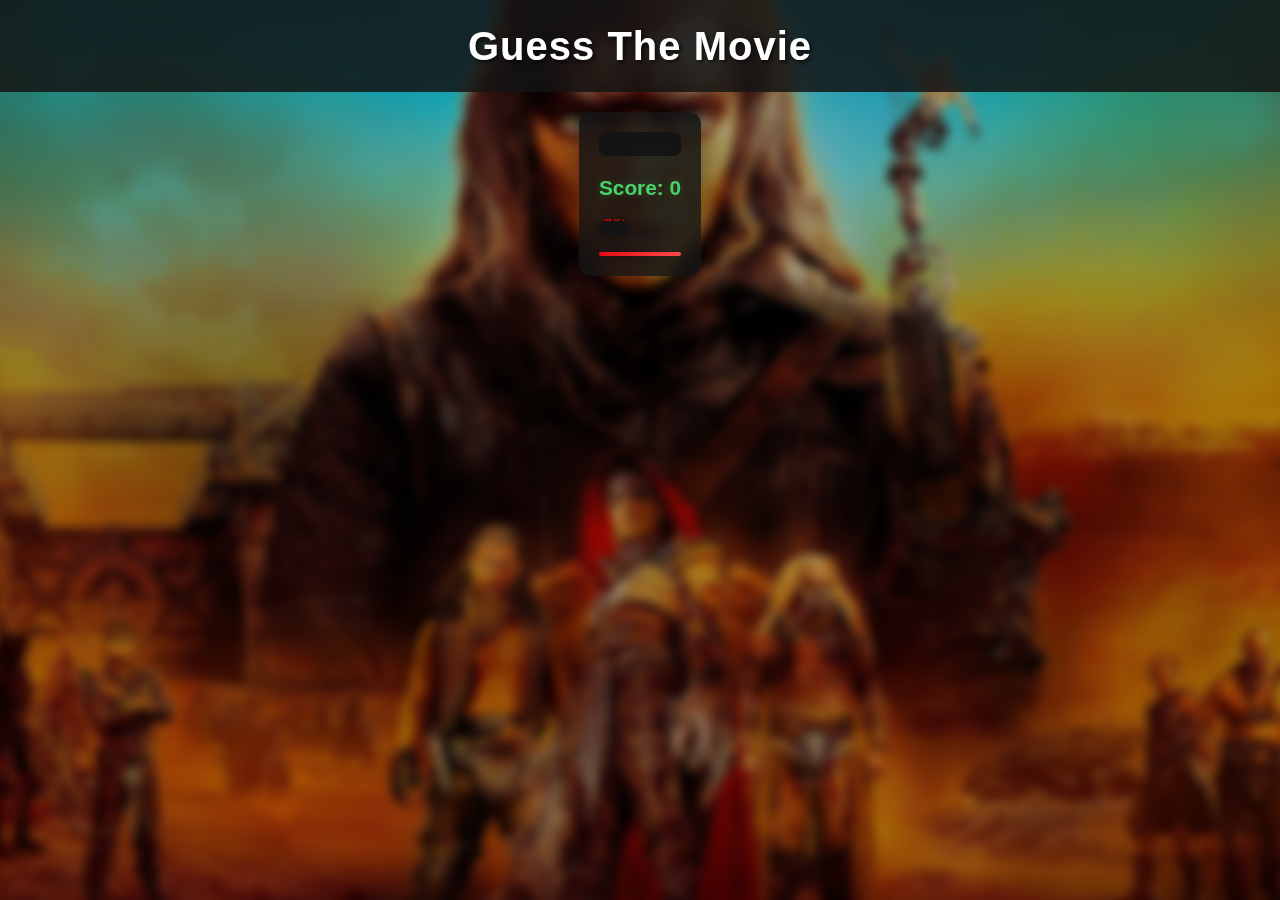
==== src/client/index.html @ e45967ca "Initial commit: Project setup with Obsidian structure" ====
<!DOCTYPE html>
<html lang="nl">
<head>
    <meta charset="UTF-8">
    <meta name="viewport" content="width=device-width, initial-scale=1.0">
    <title>Guess The Movie</title>
    <link rel="stylesheet" href="css/styles.css">
    <link rel="icon" type="image/png" href="[data-uri]">
</head>
<body>
    <div class="header-area">
        <h1>Guess The Movie</h1>
    </div>
    <div class="container">
        <div class="progress-counter"></div>
        <div class="score-display">Score: 0</div>
        <div class="game-container">
            <div class="movie-image">
                <img style="display: none;">
                <div class="loading">Loading...</div>
            </div>
            <div class="options-container"></div>
        </div>
        <div class="timer-container">
            <div class="timer-bar"></div>
        </div>
    </div>
    <script src="js/config.js"></script>
    <script src="js/moviedb.js"></script>
    <script src="js/script.js"></script>
</body>
</html>
---- src/client/css/styles.css ----
:root {
    --primary-bg: #141414;
    --secondary-bg: #181818;
    --accent-color: #E50914;
    --text-primary: #FFFFFF;
    --text-secondary: #B3B3B3;
    --success-color: #46D369;
    --error-color: #E50914;
    --button-hover: #2F2F2F;
    --button-active: #E50914;
    --button-focus: rgba(229, 9, 20, 0.5);
    --overlay-bg: rgba(20, 20, 20, 0.7);
    --netflix-gradient: linear-gradient(to bottom, rgba(20, 20, 20, 0) 0%, rgba(20, 20, 20, 0.8) 50%, var(--primary-bg) 100%);
}

* {
    margin: 0;
    padding: 0;
    box-sizing: border-box;
}

body {
    font-family: 'Netflix Sans', 'Helvetica Neue', Helvetica, Arial, sans-serif;
    background-color: var(--primary-bg);
    color: var(--text-primary);
    min-height: 100vh;
    display: flex;
    flex-direction: column;
    line-height: 1.5;
    -webkit-font-smoothing: antialiased;
    margin: 0;
    padding: 0;
    position: relative;
}

body::before {
    content: '';
    position: fixed;
    top: 0;
    left: 0;
    right: 0;
    bottom: 0;
    background-image: url('../../../data/movies/Furiosa_A_Mad_Max_Saga_2024.jpg');
    background-size: cover;
    background-position: center;
    background-repeat: no-repeat;
    filter: blur(5px) brightness(0.7);
    transform: scale(1.1);
    z-index: 0;
}

.header-area {
    position: relative;
    z-index: 1;
    padding: 1rem;
    text-align: center;
    background: rgba(20, 20, 20, 0.85);
    backdrop-filter: blur(5px);
    -webkit-backdrop-filter: blur(5px);
}

h1 {
    font-size: 2.5rem;
    margin: 0;
    font-weight: 700;
    letter-spacing: 1px;
    text-shadow: 2px 2px 4px rgba(0, 0, 0, 0.7);
    color: white;
    -webkit-text-fill-color: white;
}

.container {
    position: relative;
    z-index: 1;
    max-width: 1200px;
    margin: 20px auto;
    padding: 20px;
    background: rgba(20, 20, 20, 0.85);
    border-radius: 12px;
    backdrop-filter: blur(5px);
    -webkit-backdrop-filter: blur(5px);
    box-shadow: 0 0 40px rgba(0, 0, 0, 0.5);
}

.game-area {
    background: rgba(20, 20, 20, 0.7);
    border-radius: 8px;
    padding: 20px;
    box-shadow: 0 4px 20px rgba(0, 0, 0, 0.3);
    backdrop-filter: blur(10px);
    -webkit-backdrop-filter: blur(10px);
    position: relative;
    overflow: hidden;
}

.game-area::before {
    content: '';
    position: absolute;
    top: 0;
    left: 0;
    right: 0;
    bottom: 0;
    background: var(--netflix-gradient);
    pointer-events: none;
    opacity: 0.5;
}

.progress-counter {
    display: flex;
    justify-content: space-between;
    align-items: center;
    margin-bottom: 1rem;
    padding: 12px 16px;
    background: rgba(20, 20, 20, 0.85);
    border-radius: 8px;
    backdrop-filter: blur(5px);
    -webkit-backdrop-filter: blur(5px);
    position: relative;
    z-index: 1;
}

.progress-text {
    font-size: 1.1rem;
    color: var(--text-primary);
    font-weight: 500;
    text-shadow: 1px 1px 2px rgba(0, 0, 0, 0.5);
}

.wrong-count {
    font-size: 0.9rem;
    color: var(--text-secondary);
    padding: 6px 14px;
    border-radius: 4px;
    background: var(--overlay-bg);
    backdrop-filter: blur(5px);
    transition: all 0.3s ease;
    text-shadow: 1px 1px 2px rgba(0, 0, 0, 0.5);
}

.wrong-count.has-errors {
    color: var(--error-color);
    background: rgba(229, 9, 20, 0.15);
    box-shadow: 0 0 10px rgba(229, 9, 20, 0.3);
}

.score-display {
    font-size: 1.3rem;
    text-align: right;
    margin-bottom: 1rem;
    color: var(--success-color);
    font-weight: 600;
    text-shadow: 0 0 10px rgba(70, 211, 105, 0.3);
    position: relative;
    z-index: 1;
}

.game-container {
    display: grid;
    grid-template-columns: 1fr 1fr;
    gap: 24px;
    margin-bottom: 1rem;
    position: relative;
    z-index: 1;
}

.movie-image {
    position: relative;
    width: 100%;
    aspect-ratio: 16/9;
    background: var(--primary-bg);
    border-radius: 8px;
    overflow: hidden;
    box-shadow: 0 4px 20px rgba(0, 0, 0, 0.4);
}

.movie-image::after {
    content: '';
    position: absolute;
    top: 0;
    left: 0;
    right: 0;
    bottom: 0;
    background: var(--netflix-gradient);
    opacity: 0;
    transition: opacity 0.3s ease;
}

.movie-image:hover::after {
    opacity: 1;
}

.movie-image img {
    width: 100%;
    height: 100%;
    object-fit: cover;
    transition: transform 0.5s cubic-bezier(0.2, 0.8, 0.2, 1);
}

.movie-image:hover img {
    transform: scale(1.08);
}

.loading {
    position: absolute;
    top: 50%;
    left: 50%;
    transform: translate(-50%, -50%);
    color: var(--text-secondary);
    display: flex;
    flex-direction: column;
    align-items: center;
    gap: 10px;
    z-index: 2;
}

.loading::after {
    content: '';
    width: 30px;
    height: 30px;
    border: 3px solid var(--text-secondary);
    border-top-color: var(--accent-color);
    border-radius: 50%;
    animation: loading-spinner 1s linear infinite;
}

@keyframes loading-spinner {
    to {
        transform: rotate(360deg);
    }
}

.options-container {
    display: flex;
    flex-direction: column;
    gap: 12px;
}

.option-btn {
    background: rgba(20, 20, 20, 0.85);
    border: 1px solid rgba(255, 255, 255, 0.1);
    color: var(--text-primary);
    padding: 16px 24px;
    border-radius: 8px;
    cursor: pointer;
    font-size: 1.1rem;
    font-weight: 500;
    transition: all 0.3s cubic-bezier(0.2, 0.8, 0.2, 1);
    text-align: left;
    position: relative;
    overflow: hidden;
    backdrop-filter: blur(5px);
    -webkit-backdrop-filter: blur(5px);
}

.option-btn::before {
    content: '';
    position: absolute;
    top: 0;
    left: 0;
    right: 0;
    bottom: 0;
    background: linear-gradient(to right, transparent, rgba(255, 255, 255, 0.1));
    transform: translateX(-100%);
    transition: transform 0.3s ease;
}

.option-btn:hover::before {
    transform: translateX(0);
}

.option-btn:hover {
    background: rgba(40, 40, 40, 0.95);
    transform: translateY(-2px);
    box-shadow: 0 4px 12px rgba(0, 0, 0, 0.3);
    border: 1px solid rgba(255, 255, 255, 0.2);
}

.option-btn:focus {
    outline: none;
    box-shadow: 0 0 0 3px var(--button-focus);
}

.option-btn:active {
    transform: translateY(1px) scale(0.98);
}

.option-btn:disabled {
    opacity: 0.6;
    cursor: not-allowed;
    transform: none;
    box-shadow: none;
}

.timer-container {
    width: 100%;
    height: 4px;
    background: var(--overlay-bg);
    border-radius: 2px;
    overflow: hidden;
    margin-top: 1rem;
    position: relative;
    z-index: 1;
}

.timer-bar {
    height: 100%;
    background: linear-gradient(to right, var(--accent-color), #FF4B4B);
    transition: width 0.1s linear, background 0.3s ease;
    box-shadow: 0 0 10px rgba(229, 9, 20, 0.5);
}

.splash-screen {
    position: fixed;
    top: 0;
    left: 0;
    right: 0;
    bottom: 0;
    background: var(--overlay-bg);
    display: flex;
    justify-content: center;
    align-items: center;
    z-index: 1000;
    backdrop-filter: blur(10px);
}

.splash-content {
    background: var(--secondary-bg);
    padding: 36px;
    border-radius: 12px;
    text-align: center;
    max-width: 450px;
    width: 90%;
    box-shadow: 0 8px 32px rgba(0, 0, 0, 0.5);
    transform: translateY(0);
    animation: splash-appear 0.5s cubic-bezier(0.2, 0.8, 0.2, 1);
    position: relative;
    overflow: hidden;
}

.splash-content::before {
    content: '';
    position: absolute;
    top: 0;
    left: 0;
    right: 0;
    bottom: 0;
    background: var(--netflix-gradient);
    opacity: 0.5;
    pointer-events: none;
}

@keyframes splash-appear {
    from {
        opacity: 0;
        transform: translateY(20px);
    }
    to {
        opacity: 1;
        transform: translateY(0);
    }
}

.splash-content h2 {
    font-size: 2rem;
    margin-bottom: 1.5rem;
    background: linear-gradient(to right, var(--text-primary), var(--text-secondary));
    -webkit-background-clip: text;
    -webkit-text-fill-color: transparent;
    position: relative;
}

.splash-content p {
    margin: 0.8rem 0;
    color: var(--text-secondary);
    font-size: 1.1rem;
    position: relative;
}

.splash-content .bonus {
    color: var(--success-color);
    font-size: 1.4rem;
    margin-top: 1.5rem;
    font-weight: 600;
    text-shadow: 0 0 10px rgba(70, 211, 105, 0.3);
    position: relative;
}

.game-over {
    text-align: center;
    padding: 48px;
    background: var(--secondary-bg);
    border-radius: 12px;
    box-shadow: 0 8px 32px rgba(0, 0, 0, 0.5);
    animation: game-over-appear 0.8s cubic-bezier(0.2, 0.8, 0.2, 1);
    position: relative;
    overflow: hidden;
}

.game-over::before {
    content: '';
    position: absolute;
    top: 0;
    left: 0;
    right: 0;
    bottom: 0;
    background: var(--netflix-gradient);
    opacity: 0.5;
    pointer-events: none;
}

@keyframes game-over-appear {
    from {
        opacity: 0;
        transform: scale(0.9);
    }
    to {
        opacity: 1;
        transform: scale(1);
    }
}

.game-over h2 {
    font-size: 3rem;
    margin-bottom: 1.5rem;
    color: var(--accent-color);
    text-shadow: 0 0 20px rgba(229, 9, 20, 0.4);
    position: relative;
}

.game-over p {
    font-size: 1.6rem;
    margin-bottom: 2.5rem;
    color: var(--text-secondary);
    position: relative;
}

.game-over button {
    background: var(--accent-color);
    color: var(--text-primary);
    border: none;
    padding: 16px 36px;
    border-radius: 8px;
    font-size: 1.2rem;
    font-weight: 600;
    cursor: pointer;
    transition: all 0.3s cubic-bezier(0.2, 0.8, 0.2, 1);
    text-transform: uppercase;
    letter-spacing: 1px;
    position: relative;
    overflow: hidden;
}

.game-over button::before {
    content: '';
    position: absolute;
    top: 0;
    left: 0;
    right: 0;
    bottom: 0;
    background: linear-gradient(to right, transparent, rgba(255, 255, 255, 0.2));
    transform: translateX(-100%);
    transition: transform 0.3s ease;
}

.game-over button:hover::before {
    transform: translateX(0);
}

.game-over button:hover {
    transform: translateY(-3px);
    box-shadow: 0 8px 24px rgba(229, 9, 20, 0.4);
    background: linear-gradient(to right, var(--accent-color), #FF4B4B);
}

.game-over button:active {
    transform: translateY(-1px);
}

@media (max-width: 768px) {
    .game-container {
        grid-template-columns: 1fr;
    }
    
    .container {
        padding: 12px;
    }
    
    h1 {
        font-size: 2rem;
    }
    
    .game-over h2 {
        font-size: 2.5rem;
    }
    
    .game-over p {
        font-size: 1.4rem;
    }
    
    .splash-content {
        padding: 24px;
    }
    
    .option-btn {
        padding: 14px 20px;
        font-size: 1rem;
    }
}
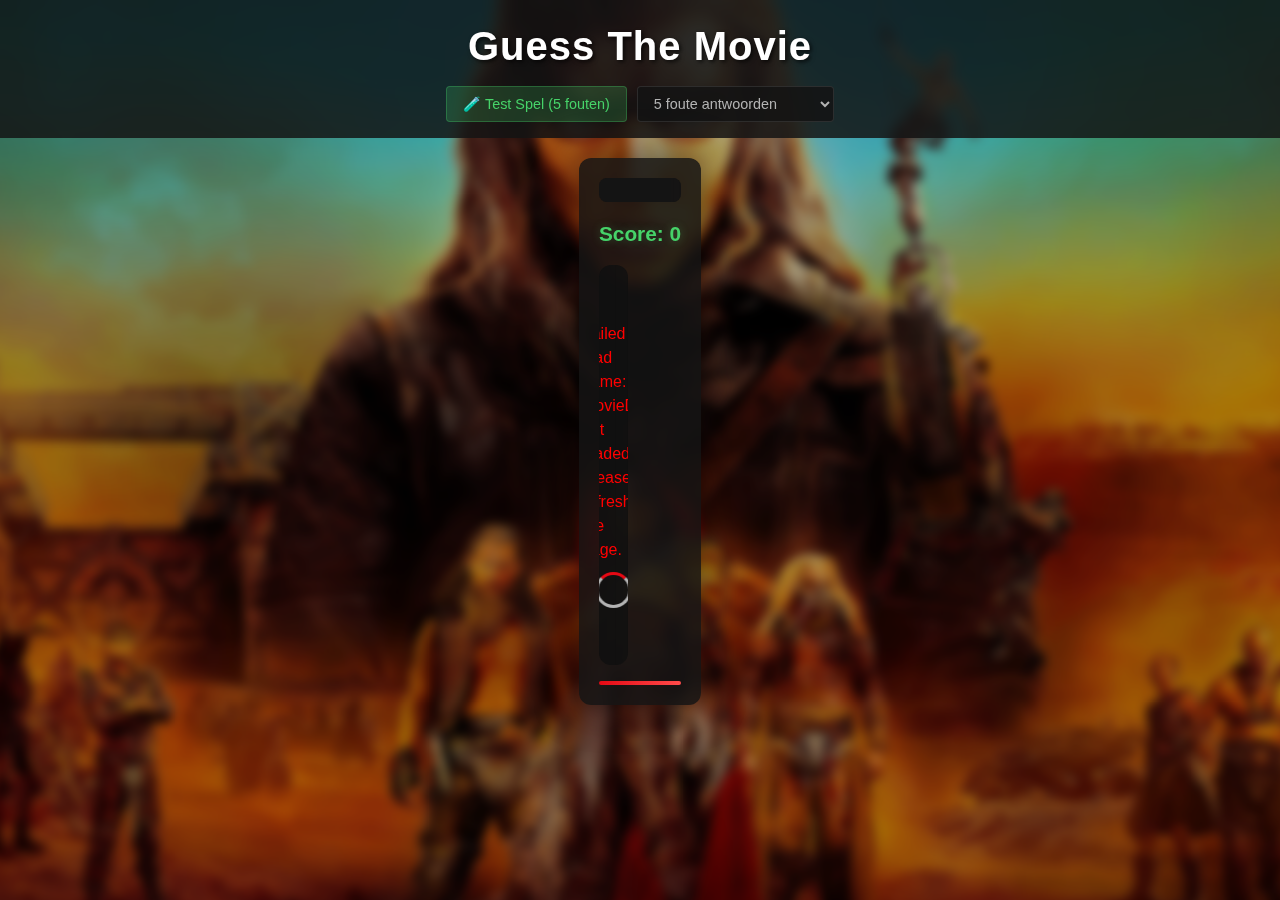
==== commit 3e84f9ff: "feat: Image optimalisatie en test interface - Toegevoegd ImageManager voor caching en preloading - I" ====
--- a/src/client/index.html
+++ b/src/client/index.html
@@ -6,17 +6,28 @@
     <title>Guess The Movie</title>
     <link rel="stylesheet" href="css/styles.css">
     <link rel="icon" type="image/png" href="[data-uri]">
+    <!-- Preload kritieke afbeeldingen -->
+    <link rel="preload" as="image" href="css/loading-spinner.gif">
 </head>
 <body>
     <div class="header-area">
         <h1>Guess The Movie</h1>
+        <div class="test-controls">
+            <button id="runTest" class="test-button" onclick="runGameTest(5)">🧪 Test Spel (5 fouten)</button>
+            <select id="wrongAnswers" onchange="document.getElementById('runTest').onclick = () => runGameTest(Number(this.value))">
+                <option value="5">5 foute antwoorden</option>
+                <option value="10">10 foute antwoorden</option>
+                <option value="15">15 foute antwoorden</option>
+                <option value="0">Geen foute antwoorden</option>
+            </select>
+        </div>
     </div>
     <div class="container">
         <div class="progress-counter"></div>
         <div class="score-display">Score: 0</div>
         <div class="game-container">
             <div class="movie-image">
-                <img style="display: none;">
+                <img style="display: none;" loading="lazy">
                 <div class="loading">Loading...</div>
             </div>
             <div class="options-container"></div>
@@ -26,6 +37,7 @@
         </div>
     </div>
     <script src="js/config.js"></script>
+    <script src="js/imageManager.js"></script>
     <script src="js/moviedb.js"></script>
     <script src="js/script.js"></script>
 </body>
--- a/src/client/css/styles.css
+++ b/src/client/css/styles.css
@@ -166,11 +166,12 @@
 .movie-image {
     position: relative;
     width: 100%;
-    aspect-ratio: 16/9;
-    background: var(--primary-bg);
-    border-radius: 8px;
-    overflow: hidden;
-    box-shadow: 0 4px 20px rgba(0, 0, 0, 0.4);
+    height: 400px;
+    border-radius: 12px;
+    overflow: hidden;
+    background: rgba(0, 0, 0, 0.2);
+    backdrop-filter: blur(10px);
+    -webkit-backdrop-filter: blur(10px);
 }
 
 .movie-image::after {
@@ -194,6 +195,19 @@
     height: 100%;
     object-fit: cover;
     transition: transform 0.5s cubic-bezier(0.2, 0.8, 0.2, 1);
+    will-change: transform;
+    backface-visibility: hidden;
+    transform: translateZ(0);
+    -webkit-font-smoothing: subpixel-antialiased;
+}
+
+.movie-image img[loading="lazy"] {
+    opacity: 0;
+    transition: opacity 0.3s ease-in-out;
+}
+
+.movie-image img:not([loading]) {
+    opacity: 1;
 }
 
 .movie-image:hover img {
@@ -221,18 +235,38 @@
     border-top-color: var(--accent-color);
     border-radius: 50%;
     animation: loading-spinner 1s linear infinite;
+    will-change: transform;
 }
 
 @keyframes loading-spinner {
     to {
         transform: rotate(360deg);
     }
+}
+
+.loading.error {
+    color: var(--error-color);
+}
+
+.loading.error::after {
+    border-color: var(--error-color);
+    border-top-color: var(--accent-color);
+    animation: none;
+    transform: rotate(45deg);
 }
 
 .options-container {
     display: flex;
     flex-direction: column;
     gap: 12px;
+    opacity: 0;
+    transform: translateY(20px);
+    transition: all 0.3s ease-out;
+}
+
+.options-container.visible {
+    opacity: 1;
+    transform: translateY(0);
 }
 
 .option-btn {
@@ -506,3 +540,45 @@
         font-size: 1rem;
     }
 }
+
+.test-controls {
+    display: flex;
+    gap: 10px;
+    justify-content: center;
+    margin-top: 10px;
+}
+
+.test-button {
+    background: rgba(70, 211, 105, 0.2);
+    border: 1px solid rgba(70, 211, 105, 0.3);
+    color: var(--success-color);
+    padding: 8px 16px;
+    border-radius: 4px;
+    cursor: pointer;
+    font-size: 0.9rem;
+    transition: all 0.3s ease;
+}
+
+.test-button:hover {
+    background: rgba(70, 211, 105, 0.3);
+    transform: translateY(-1px);
+}
+
+.test-controls select {
+    background: rgba(20, 20, 20, 0.85);
+    border: 1px solid rgba(255, 255, 255, 0.1);
+    color: var(--text-secondary);
+    padding: 8px 12px;
+    border-radius: 4px;
+    font-size: 0.9rem;
+    cursor: pointer;
+}
+
+.test-controls select:hover {
+    border-color: rgba(255, 255, 255, 0.2);
+}
+
+.test-controls select:focus {
+    outline: none;
+    border-color: var(--accent-color);
+}
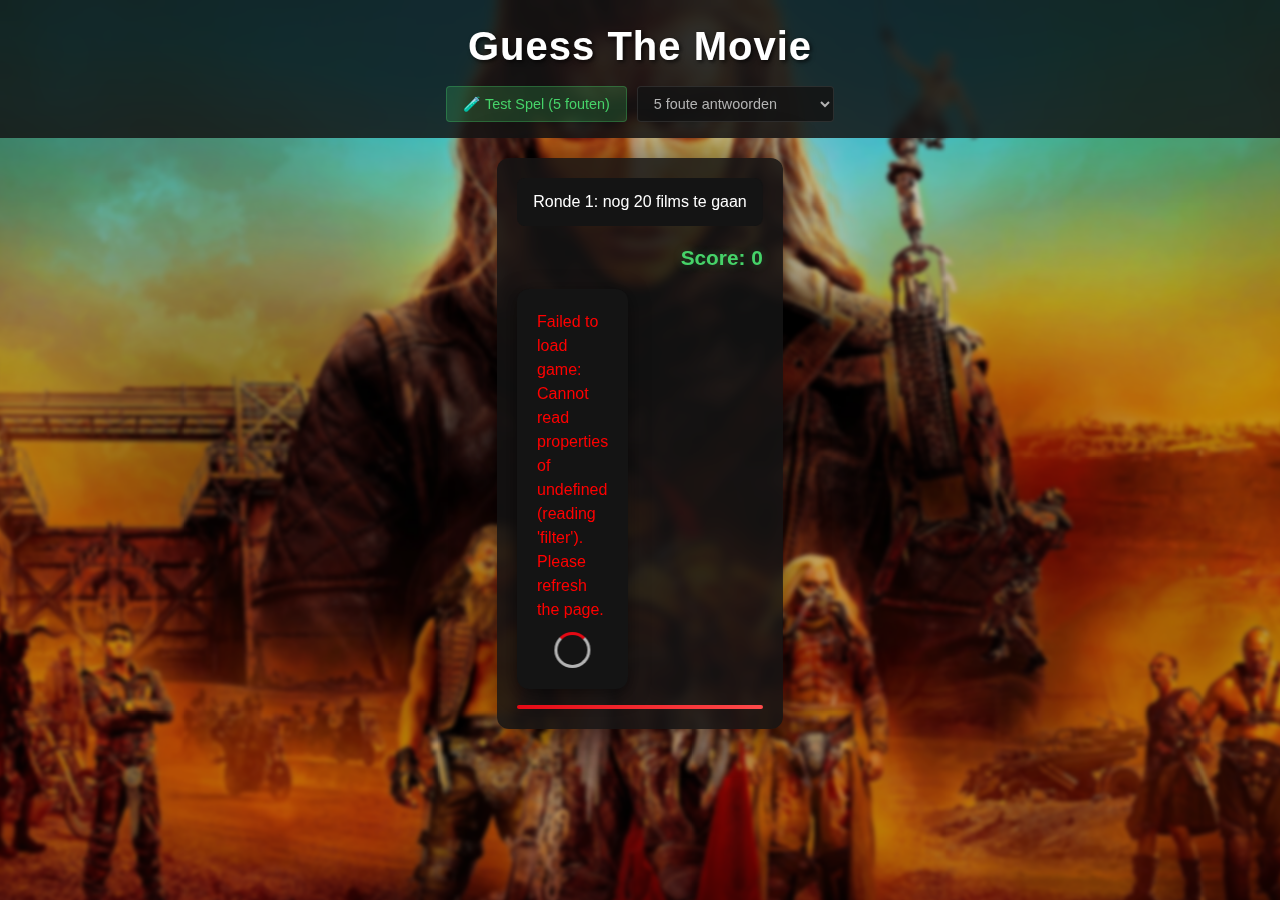
==== commit 5d720772: "Performance verbeteringen en ronde 1 logica - Implementatie van ronde 1 logica voor alle 20 films - " ====
--- a/src/client/index.html
+++ b/src/client/index.html
@@ -6,8 +6,6 @@
     <title>Guess The Movie</title>
     <link rel="stylesheet" href="css/styles.css">
     <link rel="icon" type="image/png" href="[data-uri]">
-    <!-- Preload kritieke afbeeldingen -->
-    <link rel="preload" as="image" href="css/loading-spinner.gif">
 </head>
 <body>
     <div class="header-area">
@@ -38,7 +36,7 @@
     </div>
     <script src="js/config.js"></script>
     <script src="js/imageManager.js"></script>
-    <script src="js/moviedb.js"></script>
+    <script src="js/movieDb.js"></script>
     <script src="js/script.js"></script>
 </body>
 </html>
--- a/src/client/css/styles.css
+++ b/src/client/css/styles.css
@@ -44,7 +44,7 @@
     background-size: cover;
     background-position: center;
     background-repeat: no-repeat;
-    filter: blur(5px) brightness(0.7);
+    filter: blur(2px) brightness(0.8);
     transform: scale(1.1);
     z-index: 0;
 }
@@ -161,6 +161,8 @@
     margin-bottom: 1rem;
     position: relative;
     z-index: 1;
+    align-items: start;
+    min-height: 400px;
 }
 
 .movie-image {
@@ -169,49 +171,16 @@
     height: 400px;
     border-radius: 12px;
     overflow: hidden;
-    background: rgba(0, 0, 0, 0.2);
-    backdrop-filter: blur(10px);
-    -webkit-backdrop-filter: blur(10px);
-}
-
-.movie-image::after {
-    content: '';
-    position: absolute;
-    top: 0;
-    left: 0;
-    right: 0;
-    bottom: 0;
-    background: var(--netflix-gradient);
-    opacity: 0;
-    transition: opacity 0.3s ease;
-}
-
-.movie-image:hover::after {
-    opacity: 1;
+    background: var(--primary-bg);
+    box-shadow: 0 4px 20px rgba(0, 0, 0, 0.5);
 }
 
 .movie-image img {
     width: 100%;
     height: 100%;
-    object-fit: cover;
-    transition: transform 0.5s cubic-bezier(0.2, 0.8, 0.2, 1);
-    will-change: transform;
-    backface-visibility: hidden;
-    transform: translateZ(0);
-    -webkit-font-smoothing: subpixel-antialiased;
-}
-
-.movie-image img[loading="lazy"] {
-    opacity: 0;
-    transition: opacity 0.3s ease-in-out;
-}
-
-.movie-image img:not([loading]) {
+    object-fit: contain;
     opacity: 1;
-}
-
-.movie-image:hover img {
-    transform: scale(1.08);
+    background: transparent;
 }
 
 .loading {
@@ -259,63 +228,33 @@
     display: flex;
     flex-direction: column;
     gap: 12px;
-    opacity: 0;
-    transform: translateY(20px);
-    transition: all 0.3s ease-out;
-}
-
-.options-container.visible {
     opacity: 1;
-    transform: translateY(0);
+    width: 100%;
+    max-width: 600px;
+    margin: 0 auto;
 }
 
 .option-btn {
-    background: rgba(20, 20, 20, 0.85);
-    border: 1px solid rgba(255, 255, 255, 0.1);
-    color: var(--text-primary);
-    padding: 16px 24px;
+    background-color: rgba(20, 20, 20, 0.8);
+    color: #ffffff;
+    border: 2px solid rgba(255, 255, 255, 0.1);
+    padding: 12px 24px;
     border-radius: 8px;
     cursor: pointer;
-    font-size: 1.1rem;
-    font-weight: 500;
-    transition: all 0.3s cubic-bezier(0.2, 0.8, 0.2, 1);
-    text-align: left;
-    position: relative;
-    overflow: hidden;
-    backdrop-filter: blur(5px);
-    -webkit-backdrop-filter: blur(5px);
-}
-
-.option-btn::before {
-    content: '';
-    position: absolute;
-    top: 0;
-    left: 0;
-    right: 0;
-    bottom: 0;
-    background: linear-gradient(to right, transparent, rgba(255, 255, 255, 0.1));
-    transform: translateX(-100%);
-    transition: transform 0.3s ease;
-}
-
-.option-btn:hover::before {
-    transform: translateX(0);
+    font-size: 16px;
+    transition: all 0.2s ease;
+    text-align: center;
+    width: 100%;
 }
 
 .option-btn:hover {
-    background: rgba(40, 40, 40, 0.95);
+    background-color: rgba(40, 40, 40, 0.9);
+    border-color: rgba(255, 255, 255, 0.3);
     transform: translateY(-2px);
-    box-shadow: 0 4px 12px rgba(0, 0, 0, 0.3);
-    border: 1px solid rgba(255, 255, 255, 0.2);
-}
-
-.option-btn:focus {
-    outline: none;
-    box-shadow: 0 0 0 3px var(--button-focus);
 }
 
 .option-btn:active {
-    transform: translateY(1px) scale(0.98);
+    transform: translateY(0);
 }
 
 .option-btn:disabled {
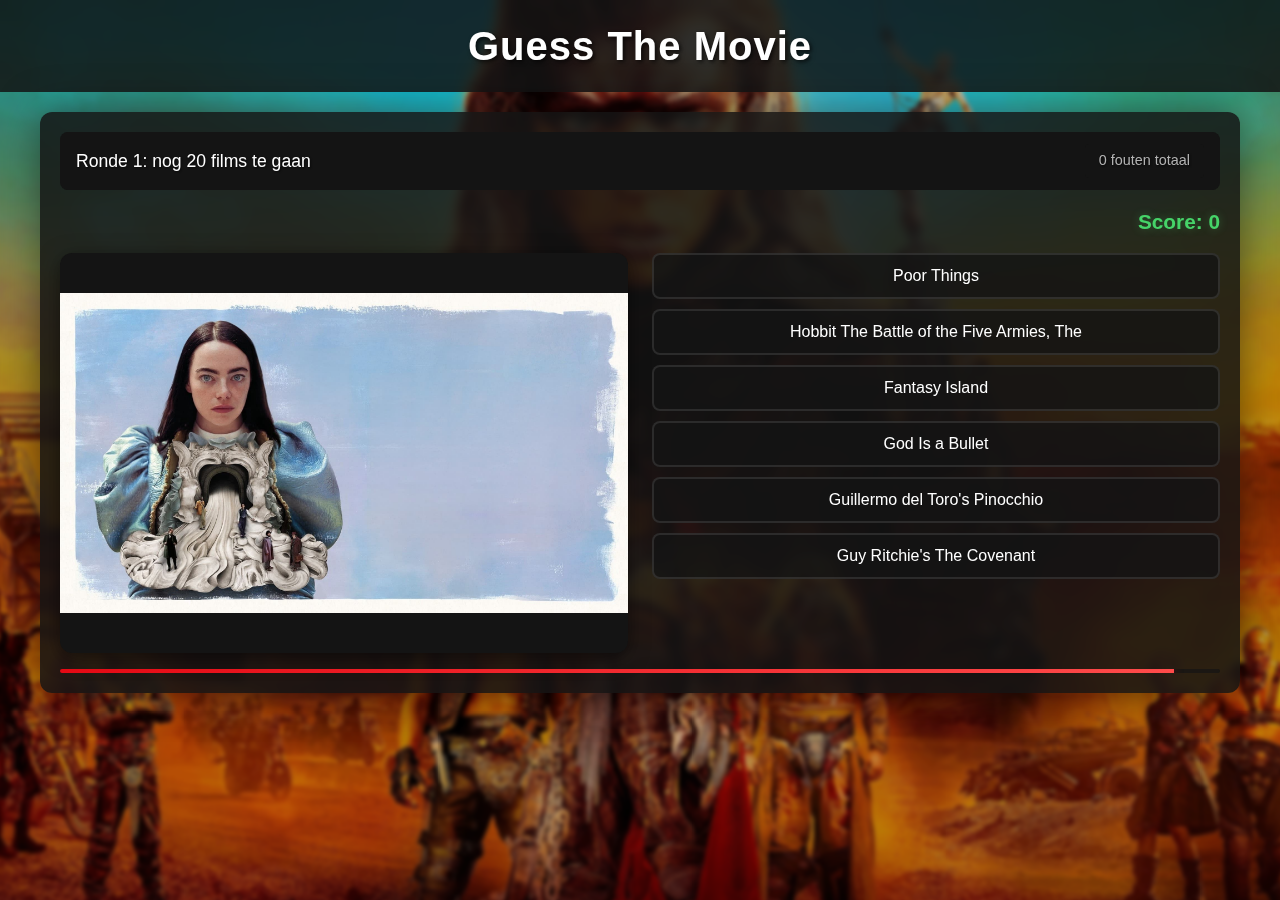
==== commit 11949454: "Productie versie: Test mode verwijderd en gameplay geoptimaliseerd - Test mode functies verwijderd u" ====
--- a/src/client/index.html
+++ b/src/client/index.html
@@ -10,15 +10,6 @@
 <body>
     <div class="header-area">
         <h1>Guess The Movie</h1>
-        <div class="test-controls">
-            <button id="runTest" class="test-button" onclick="runGameTest(5)">🧪 Test Spel (5 fouten)</button>
-            <select id="wrongAnswers" onchange="document.getElementById('runTest').onclick = () => runGameTest(Number(this.value))">
-                <option value="5">5 foute antwoorden</option>
-                <option value="10">10 foute antwoorden</option>
-                <option value="15">15 foute antwoorden</option>
-                <option value="0">Geen foute antwoorden</option>
-            </select>
-        </div>
     </div>
     <div class="container">
         <div class="progress-counter"></div>
--- a/src/client/css/styles.css
+++ b/src/client/css/styles.css
@@ -479,45 +479,3 @@
         font-size: 1rem;
     }
 }
-
-.test-controls {
-    display: flex;
-    gap: 10px;
-    justify-content: center;
-    margin-top: 10px;
-}
-
-.test-button {
-    background: rgba(70, 211, 105, 0.2);
-    border: 1px solid rgba(70, 211, 105, 0.3);
-    color: var(--success-color);
-    padding: 8px 16px;
-    border-radius: 4px;
-    cursor: pointer;
-    font-size: 0.9rem;
-    transition: all 0.3s ease;
-}
-
-.test-button:hover {
-    background: rgba(70, 211, 105, 0.3);
-    transform: translateY(-1px);
-}
-
-.test-controls select {
-    background: rgba(20, 20, 20, 0.85);
-    border: 1px solid rgba(255, 255, 255, 0.1);
-    color: var(--text-secondary);
-    padding: 8px 12px;
-    border-radius: 4px;
-    font-size: 0.9rem;
-    cursor: pointer;
-}
-
-.test-controls select:hover {
-    border-color: rgba(255, 255, 255, 0.2);
-}
-
-.test-controls select:focus {
-    outline: none;
-    border-color: var(--accent-color);
-}
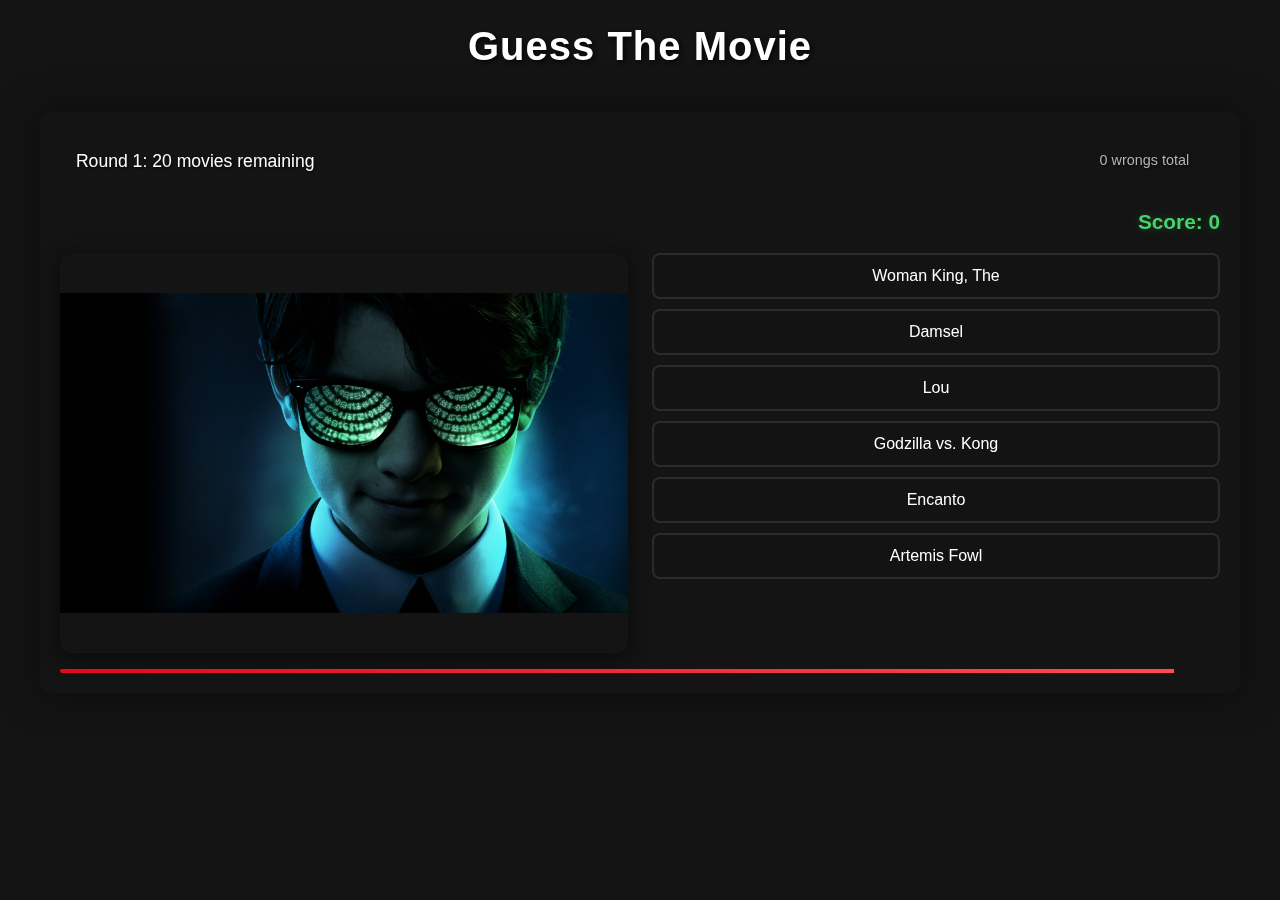
==== commit aa9983a3: "feat: Update game over screen and weekly limit implementation" ====
--- a/src/client/index.html
+++ b/src/client/index.html
@@ -1,5 +1,5 @@
 <!DOCTYPE html>
-<html lang="nl">
+<html lang="en">
 <head>
     <meta charset="UTF-8">
     <meta name="viewport" content="width=device-width, initial-scale=1.0">
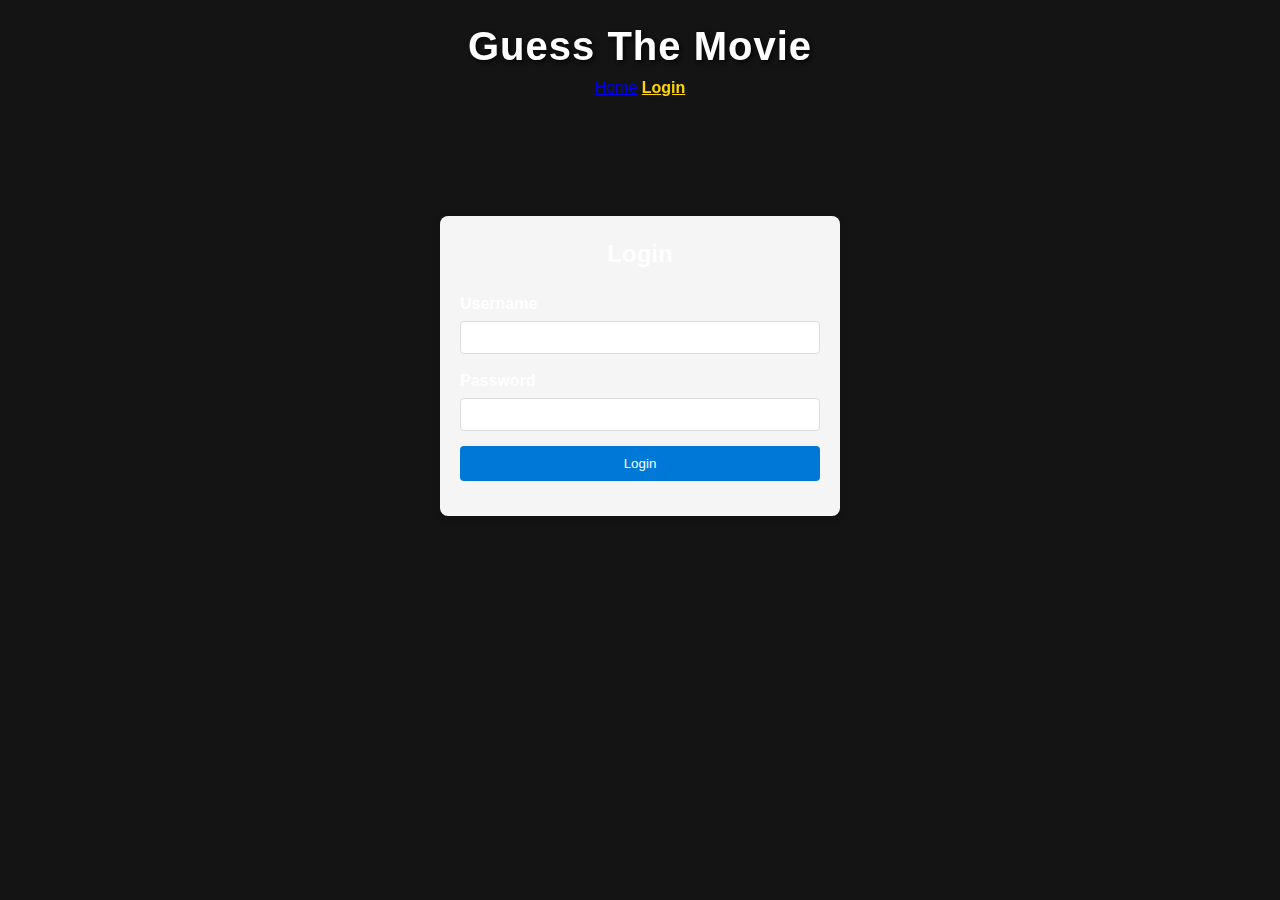
==== commit 76e95fc4: "Fix admin login and add configuration for server URL" ====
--- a/src/client/index.html
+++ b/src/client/index.html
@@ -6,28 +6,166 @@
     <title>Guess The Movie</title>
     <link rel="stylesheet" href="css/styles.css">
     <link rel="icon" type="image/png" href="[data-uri]">
+    <link rel="stylesheet" href="js/components/AdminDashboard.css">
+    <style>
+        .section {
+            display: none;
+        }
+        .section.active {
+            display: block;
+        }
+        .login-container {
+            max-width: 400px;
+            margin: 100px auto;
+            padding: 20px;
+            background-color: #f5f5f5;
+            border-radius: 8px;
+            box-shadow: 0 2px 10px rgba(0,0,0,0.1);
+        }
+        .login-container h2 {
+            text-align: center;
+            margin-bottom: 20px;
+        }
+        .form-group {
+            margin-bottom: 15px;
+        }
+        .form-group label {
+            display: block;
+            margin-bottom: 5px;
+            font-weight: bold;
+        }
+        .form-group input {
+            width: 100%;
+            padding: 8px;
+            border: 1px solid #ddd;
+            border-radius: 4px;
+        }
+        .form-group button {
+            width: 100%;
+            padding: 10px;
+            background-color: #0078d7;
+            color: white;
+            border: none;
+            border-radius: 4px;
+            cursor: pointer;
+        }
+        .form-group button:hover {
+            background-color: #005a9e;
+        }
+        .error-message {
+            color: red;
+            margin-top: 10px;
+            display: none;
+        }
+        
+        /* Nieuwe stijlen voor splash screen */
+        .game-info-container {
+            max-width: 600px;
+            margin: 50px auto;
+            padding: 30px;
+            background-color: rgba(20, 20, 20, 0.85);
+            border-radius: 12px;
+            box-shadow: 0 4px 20px rgba(0, 0, 0, 0.5);
+            color: #ffffff;
+            text-align: center;
+        }
+        
+        .game-info-container h2 {
+            font-size: 1.8rem;
+            margin-bottom: 20px;
+            color: #E50914;
+        }
+        
+        .game-info-container p {
+            margin-bottom: 15px;
+            line-height: 1.6;
+        }
+        
+        .start-game-btn {
+            padding: 12px 30px;
+            background-color: #E50914;
+            color: white;
+            border: none;
+            border-radius: 6px;
+            font-size: 1.1rem;
+            cursor: pointer;
+            margin-top: 20px;
+            transition: background-color 0.3s;
+        }
+        
+        .start-game-btn:hover {
+            background-color: #f40612;
+            transform: translateY(-2px);
+        }
+    </style>
 </head>
 <body>
     <div class="header-area">
         <h1>Guess The Movie</h1>
-    </div>
-    <div class="container">
-        <div class="progress-counter"></div>
-        <div class="score-display">Score: 0</div>
-        <div class="game-container">
-            <div class="movie-image">
-                <img style="display: none;" loading="lazy">
-                <div class="loading">Loading...</div>
-            </div>
-            <div class="options-container"></div>
-        </div>
-        <div class="timer-container">
-            <div class="timer-bar"></div>
+        <div class="nav-links">
+            <a href="/" class="nav-link">Home</a>
+            <a href="#" class="nav-link" id="admin-link" style="display: none;" onclick="window.location.href = getApiUrl('admin'); return false;">Admin</a>
+            <a href="#" id="login-button" class="nav-link" style="color: #ffd700; font-weight: bold;">Login</a>
+            <a href="#" id="logout-button" class="nav-link" style="display: none;">Logout</a>
         </div>
     </div>
+    
+    <main>
+        <!-- Login Section -->
+        <div id="login-section" class="section active">
+            <div class="login-container">
+                <h2>Login</h2>
+                <div class="form-group">
+                    <label for="username">Username</label>
+                    <input type="text" id="username" name="username">
+                </div>
+                <div class="form-group">
+                    <label for="password">Password</label>
+                    <input type="password" id="password" name="password">
+                </div>
+                <div class="form-group">
+                    <button id="login-submit">Login</button>
+                </div>
+                <div id="login-error" class="error-message">Invalid username or password</div>
+            </div>
+        </div>
+
+        <!-- Game Info Splash Screen (nieuwe sectie) -->
+        <div id="game-info-section" class="section">
+            <div class="game-info-container">
+                <h2>Welkom bij Guess The Movie!</h2>
+                <p>Dit spel test je filmkennis. Je krijgt een afbeelding te zien van een film, en je moet raden welke film het is uit vier opties.</p>
+                <p>Je hebt beperkte tijd voor elke vraag. Hoe sneller je antwoordt, hoe meer punten je krijgt!</p>
+                <p>Klaar om te beginnen?</p>
+                <button id="start-game-btn" class="start-game-btn">Start Game</button>
+            </div>
+        </div>
+
+        <!-- Game Section -->
+        <div id="game-section" class="section">
+            <div class="container">
+                <div class="progress-counter"></div>
+                <div class="score-display">Score: 0</div>
+                <div class="game-container">
+                    <div class="movie-image">
+                        <img style="display: none;" loading="lazy">
+                        <div class="loading">Loading...</div>
+                    </div>
+                    <div class="options-container"></div>
+                </div>
+                <div class="timer-container">
+                    <div class="timer-bar"></div>
+                </div>
+            </div>
+        </div>
+    </main>
+    
     <script src="js/config.js"></script>
     <script src="js/imageManager.js"></script>
     <script src="js/movieDb.js"></script>
+    <script src="js/router.js"></script>
+    <script src="js/auth.js"></script>
+    <script src="js/splash.js"></script>
     <script src="js/script.js"></script>
 </body>
 </html>
